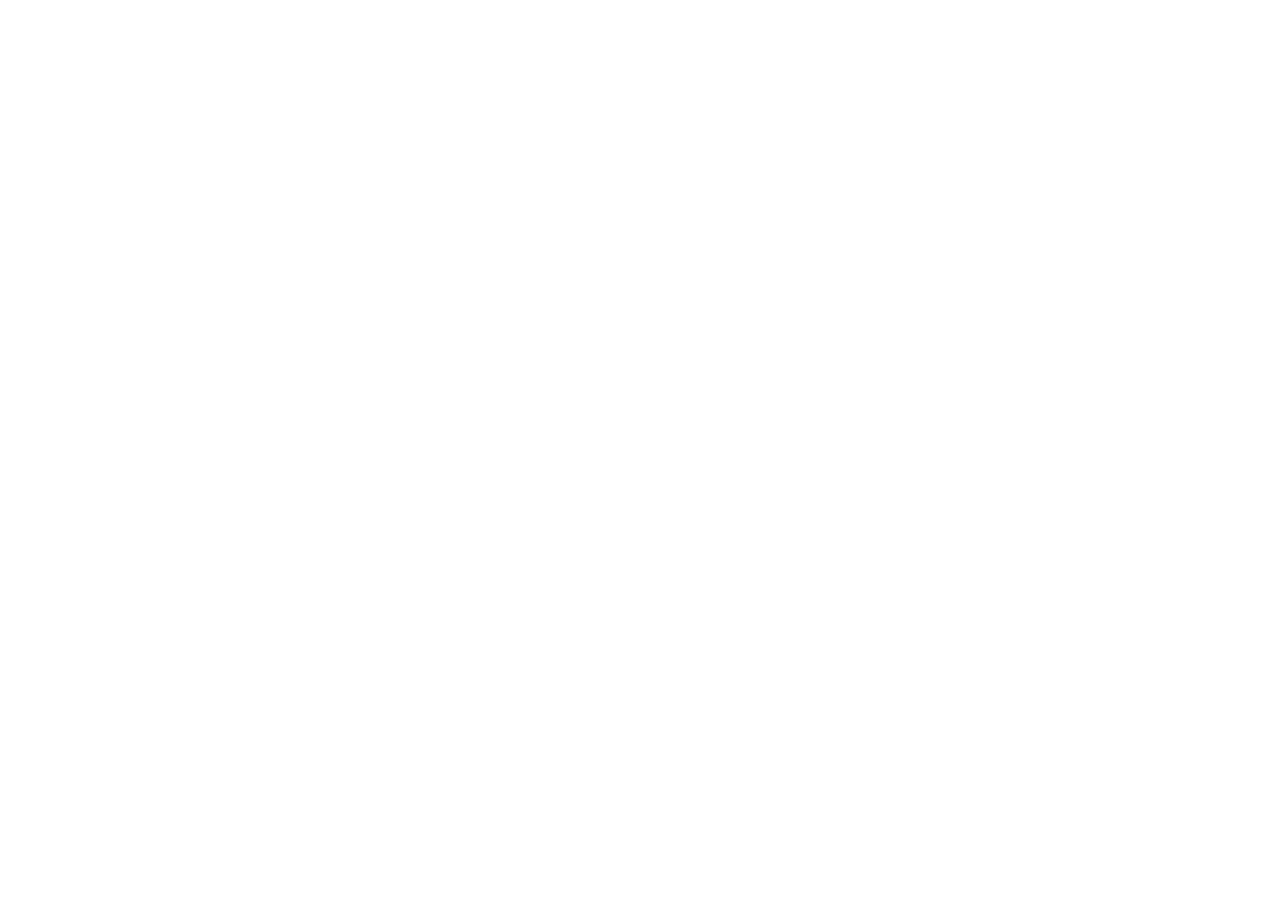
==== HTML/index.html @ 62371ae7 "first commit" ====
<!DOCTYPE html>
<html lang="en">
<head>
    <meta charset="UTF-8">
    <meta http-equiv="X-UA-Compatible" content="IE=edge">
    <meta name="viewport" content="width=device-width, initial-scale=1.0">
    <title>Document</title>
</head>
<body>
    
</body>
</html>
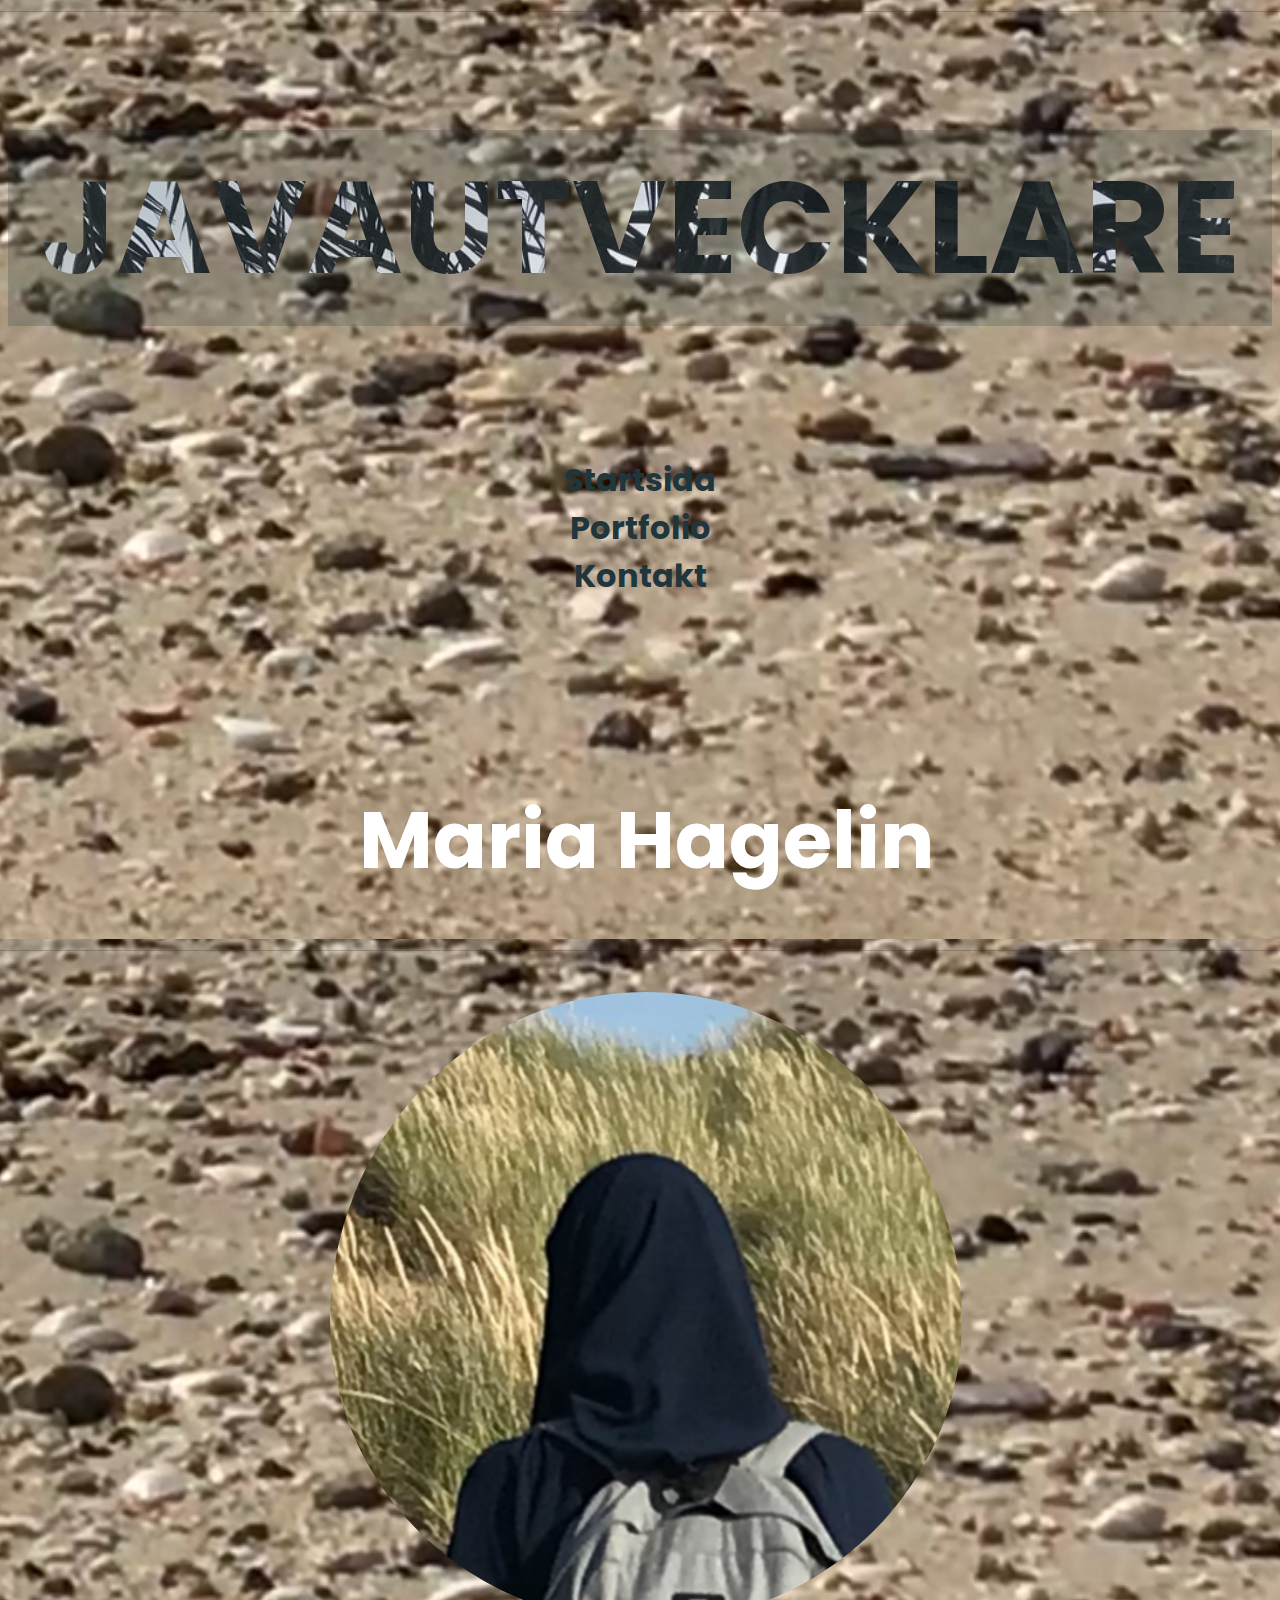
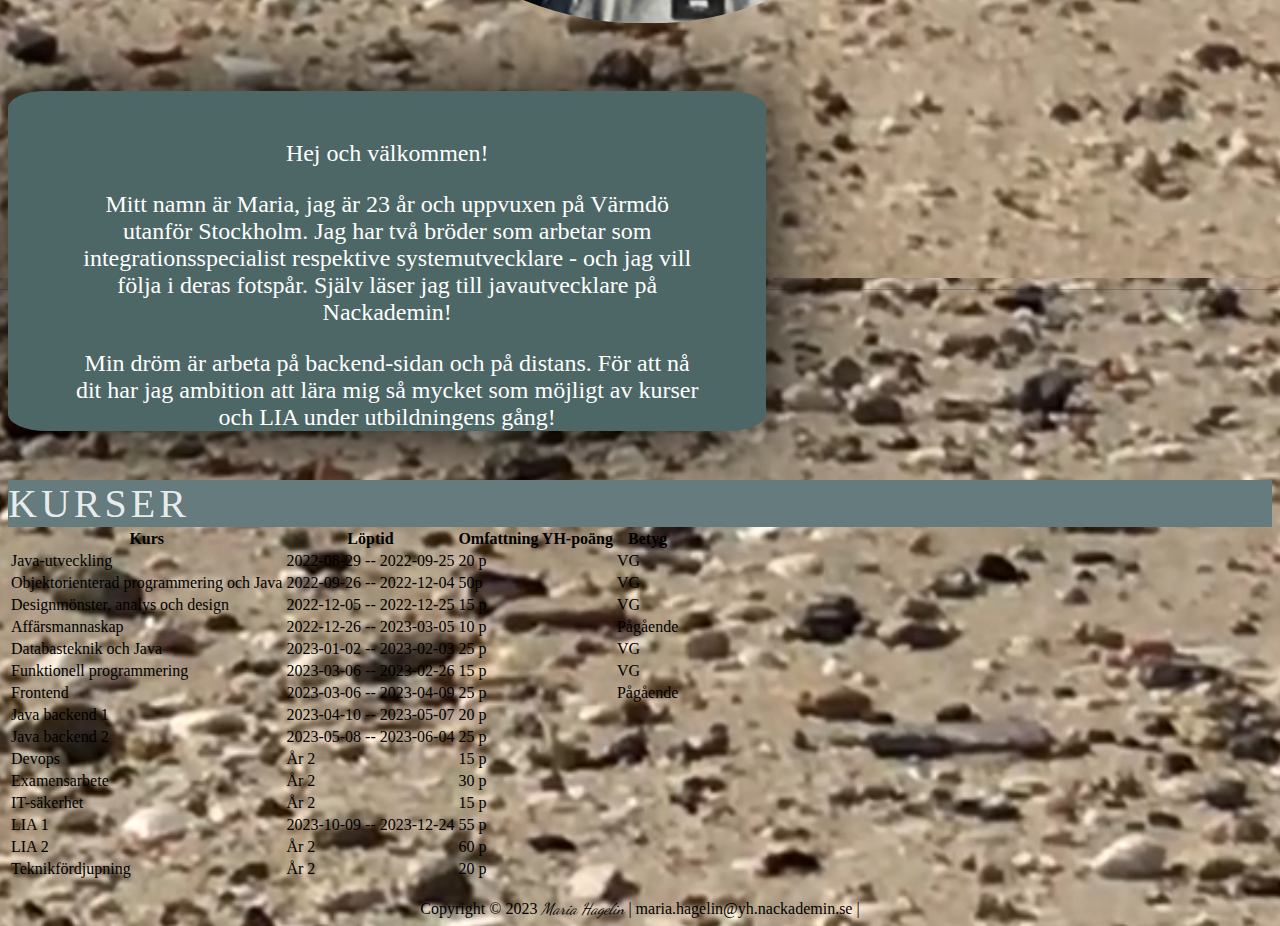
==== commit dc192dbc: "Init" ====
--- a/HTML/index.html
+++ b/HTML/index.html
@@ -1,12 +1,130 @@
 <!DOCTYPE html>
 <html lang="en">
 <head>
+    <link href="https://cdn.jsdelivr.net/npm/bootstrap@5.3.0-alpha1/dist/css/bootstrap.min.css" rel="stylesheet" integrity="sha384-GLhlTQ8iRABdZLl6O3oVMWSktQOp6b7In1Zl3/Jr59b6EGGoI1aFkw7cmDA6j6gD" crossorigin="anonymous">
+    <script src="https://cdn.jsdelivr.net/npm/bootstrap@5.3.0-alpha1/dist/js/bootstrap.bundle.min.js" integrity="sha384-w76AqPfDkMBDXo30jS1Sgez6pr3x5MlQ1ZAGC+nuZB+EYdgRZgiwxhTBTkF7CXvN" crossorigin="anonymous"></script>
     <meta charset="UTF-8">
     <meta http-equiv="X-UA-Compatible" content="IE=edge">
     <meta name="viewport" content="width=device-width, initial-scale=1.0">
-    <title>Document</title>
+    <title>Start - Utbildning</title>
+    <link rel="stylesheet" href="../CSS/style.css">
 </head>
 <body>
-    
+    <video src="../IMAGES/UaQvideo.MOV" autoplay loop muted class="video"></video>
+    <header>
+        <p class="header-text poppins">JAVAUTVECKLARE</p>
+    </header>
+    <nav class="container">
+        <div class ="row row-cols-3">
+            <div class="col">
+        <a href="#">Startsida</a>
+            </div>
+            <div class="col">
+                <a href="../HTML/portfolio.html">Portfolio</a>
+            </div>
+            <div class="col">
+                <a href="../HTML/contact.html">Kontakt</a>
+            </div>
+        </div>
+    </nav>
+    <div class="container">
+        <div class ="row row-cols-1">  
+        <div class="col about1">
+        <h1>Maria Hagelin</h1>
+        <img src="../IMAGES/varbergbild.PNG" alt="Bild på Maria Hagelin i Varberg" class="profile-pic">
+    </div>
+        <div class="col about2 mx-auto">
+        <p>Hej och välkommen!</p>
+        <p>Mitt namn är Maria, jag är 23 år och uppvuxen på Värmdö utanför Stockholm. Jag har två bröder som arbetar som integrationsspecialist respektive systemutvecklare - och jag vill följa i deras fotspår. Själv läser jag till javautvecklare på Nackademin!</p>
+        <p>Min dröm är arbeta på backend-sidan och på distans. För att nå dit har jag ambition att lära mig så mycket som möjligt av kurser och LIA under utbildningens gång! </p>
+    </div>
+</div>
+</div>
+<div class="container padding-top-2">
+    <div class="courses">
+        <span style="--i:1">K</span>
+        <span style="--i:2">U</span>
+        <span style="--i:3">R</span>
+        <span style="--i:4">S</span>
+        <span style="--i:5">E</span>
+        <span style="--i:6">R</span>
+       </div>
+       <table class="table table-light">
+        <thead>
+            <tr>
+                <th>Kurs</th>
+                <th>Löptid</th>
+                <th>Omfattning YH-poäng</th>
+                <th>Betyg</th>
+            </tr>
+        </thead>
+        <tbody>
+            <tr class="table-success">
+                <td>Java-utveckling</td>
+            <td>2022-08-29 -- 2022-09-25</td>
+        <td>20 p</td>
+        <td>VG</td>
+    </tr>
+    <tr class="table-success">
+    <td>Objektorienterad programmering och Java</td>
+    <td>2022-09-26 -- 2022-12-04</td>
+    <td>50p</td>
+    <td>VG</td></tr>
+    <tr class="table-success"><td>Designmönster, analys och design</td>
+    <td>2022-12-05 -- 2022-12-25</td>
+    <td>15 p</td>
+    <td>VG</td></tr>
+    <tr>
+    <td>Affärsmannaskap</td>
+    <td>2022-12-26 -- 2023-03-05</td>
+    <td>10 p</td>
+    <td>Pågående</td></tr>
+    <tr class="table-success"><td>Databasteknik och Java</td>
+        <td>2023-01-02 -- 2023-02-03</td>
+    <td>25 p</td>
+    <td>VG</td></tr>
+    <tr class="table-success"><td>Funktionell programmering</td>
+    <td>2023-03-06 -- 2023-02-26</td>
+    <td>15 p</td>
+    <td>VG</td></tr>
+    <tr><td>Frontend</td>
+    <td>2023-03-06 -- 2023-04-09</td>
+    <td>25 p</td>
+    <td>Pågående</td></tr>
+    <tr>
+    <td>Java backend 1</td>
+    <td>2023-04-10 -- 2023-05-07</td>
+    <td>20 p</td>
+    <td></td></tr>
+    <tr><td>Java backend 2</td>
+    <td>2023-05-08 -- 2023-06-04</td>
+    <td>25 p</td>
+    <td></td></tr>
+    <tr><td>Devops</td>
+    <td>År 2</td>
+    <td>15 p</td>
+    <td></td></tr>
+    <tr><td>Examensarbete</td>
+    <td>År 2</td>
+    <td>30 p</td>
+    <td></td></tr>
+    <tr><td>IT-säkerhet</td>
+    <td>År 2</td>
+    <td>15 p</td>
+    <td></td></tr>
+    <tr>
+    <td>LIA 1</td>
+    <td>2023-10-09 -- 2023-12-24</td>
+    <td>55 p</td>
+    <td></td></tr>
+    <tr><td>LIA 2</td><td>År 2</td><td>60 p</td><td></td></tr>
+    <tr><td>Teknikfördjupning</td><td>År 2</td><td>20 p</td><td></td></tr>
+        </tbody>
+    </table>
+</div>
+    <hr>
+    <footer class="text-centered">
+        Copyright &copy; 2023 <span class="signature italic"> Maria Hagelin</span> | maria.hagelin@yh.nackademin.se |
+        </footer>
 </body>
 </html>--- a/CSS/style.css
+++ b/CSS/style.css
@@ -0,0 +1,368 @@
+@import url('https://fonts.googleapis.com/css2?family=Cinzel&family=Dancing+Script&family=Golos+Text&family=Poppins&display=swap');
+
+  @media only screen and (max-width: 599px) {
+    a {
+        font-family: 'Poppins', sans-serif;
+        text-decoration: none;
+        font-size: 150%;
+        font-weight: 700;
+    }
+
+    .about2 {
+        padding-left: 5%;
+        padding-right: 5%;
+        color:#ffffff;
+        font-size: 150%;
+        background-color: #7a9a97cf;
+        width: 70%;
+        text-align: center;
+        padding-top: 2%;
+        font-weight: 400;
+        background-color: #4d6766;
+        box-shadow: 0 0 15px 0.5px #000000;
+        border-radius: 5%;
+    }
+    .video {
+        min-width: 100%;
+        min-height: 50%;
+        position: absolute;
+        right: 0;
+        left: 0;
+        top:0;
+        bottom: 0;
+        z-index: -1;
+    }
+    .header-text {
+        background-image: url('../IMAGES/palmbildc.jpg');
+        background-size: cover;
+        font-size: 30px;
+        font-weight: bold;
+        -webkit-background-clip: text;
+        background-clip: text;
+        color: #3d7bb215;
+        text-align: center;
+    }
+    header {
+        background-color: #1f363d34;
+    }
+    .about1 h1 {
+        text-align: center;
+        font-family: 'Poppins', sans-serif;
+        font-weight: 700;
+        font-size: 200%;
+        color: #ffffff;
+    }
+  }
+
+  @media only screen and (min-width: 600px) {
+    /* For tablets: */
+    a {
+        font-family: 'Poppins', sans-serif;
+        text-decoration: none;
+        font-size: 170%;
+        font-weight: 700;
+    }
+
+    .video {
+        margin-top: 0px;
+        min-width: 100%;
+        min-height: 50%;
+        position: absolute;
+        right: 0;
+        left: 0;
+        top:0;
+        bottom: 0;
+        z-index: -1;
+    }
+    .header-text {
+        background-image: url('../IMAGES/palmbildc.jpg');
+        background-size: cover;
+        font-size: 60px;
+        font-weight: bold;
+        -webkit-background-clip: text;
+        background-clip: text;
+        color: #3d7bb215;
+        text-align: center;
+    }
+    header {
+        background-color: #1f363d34;
+    }
+    .about1 h1 {
+        text-align: center;
+        font-family: 'Poppins', sans-serif;
+        font-weight: 700;
+        font-size: 300%;
+        color: #ffffff;
+    }
+    .about2 {
+        padding-left: 5%;
+        padding-right: 5%;
+        color:#ffffff;
+        font-size: 150%;
+        background-color: #7a9a97cf;
+        width: 50%;
+        text-align: center;
+        padding-top: 2%;
+        font-weight: 400;
+        background-color: #4d6766;
+        box-shadow: 0 0 70px 2px #000000;
+        border-radius: 5%;
+    }
+  }
+  @media only screen and (min-width: 768px) {
+    /* For desktop: */
+    a {
+        font-family: 'Poppins', sans-serif;
+        text-decoration: none;
+        font-size: 200%;
+        font-weight: 700;
+    }
+    .video {
+        margin-top: 0px;
+        min-width: 100%;
+        min-height: 50%;
+        position: absolute;
+        right: 0;
+        left: 0;
+        top:0;
+        bottom: 0;
+        z-index: -1;
+    }
+    .header-text {
+        background-image: url('../IMAGES/palmbildc.jpg');
+        background-size: cover;
+        font-size: 80px;
+        font-weight: bold;
+        -webkit-background-clip: text;
+        background-clip: text;
+        color: #3d7bb215;
+        text-align: center;
+    }
+    header {
+        background-color: #1f363d34;
+    }
+    .about1 h1 {
+        text-align: center;
+        font-family: 'Poppins', sans-serif;
+        font-weight: 700;
+        font-size: 400%;
+        color: #ffffff;
+        padding-top: 10%;
+    }
+    .video {
+        margin-top: -500px;
+        min-width: 100%;
+        min-height: 50%;
+        position: absolute;
+        right: 0;
+        left: 0;
+        top:0;
+        bottom: 0;
+        z-index: -1;
+    }
+    .about2 {
+        padding-left: 5%;
+        padding-right: 5%;
+        color:#ffffff;
+        font-size: 150%;
+        background-color: #7a9a97cf;
+        width: 50%;
+        text-align: center;
+        padding-top: 2%;
+        font-weight: 400;
+        background-color: #4d6766;
+        box-shadow: 0 0 70px 3px #000000;
+        border-radius: 5%;
+    }
+  }
+  @media only screen and (min-width: 1200px) {
+    /* For desktop: */
+    a {
+        font-family: 'Poppins', sans-serif;
+        text-decoration: none;
+        font-size: 200%;
+        font-weight: 700;
+    }
+
+    .header-text {
+        background-image: url('../IMAGES/palmbildc.jpg');
+        background-size: cover;
+        font-size: 130px;
+        font-weight: bold;
+        -webkit-background-clip: text;
+        background-clip: text;
+        color: #3d7bb215;
+        text-align: center;
+    }
+    header {
+        background-color: #1f363d34;
+    }
+    .about1 h1 {
+        font-family: 'Poppins', sans-serif;
+        font-weight: 700;
+        font-size: 500%;
+        color: #ffffff;
+    }
+    .video {
+        margin-top: -1000px;
+        min-width: 100%;
+        min-height: 50%;
+        position: absolute;
+        right: 0;
+        left: 0;
+        top:0;
+        bottom: 0;
+        z-index: -1;
+    }
+    .about2 {
+        padding-left: 5%;
+        padding-right: 5%;
+        color:#ffffff;
+        font-size: 150%;
+        background-color: #7a9a97cf;
+        width: 50%;
+        text-align: center;
+        padding-top: 2%;
+        font-weight: 400;
+        background-color: #4d6766;
+        box-shadow: 0 0 100px 3px #000000;
+        border-radius: 5%;
+    }
+  }
+
+body {
+    background-image: url('../IMAGES/sandstrand.png');
+   /* background-color: #ffffff;
+  /*  background-image: linear-gradient(to left, #1F363D, #40798C, #70A9A1, #9EC1A3, #CFE0C3);*/
+}
+
+.col {
+    text-align: center;
+}
+
+.profile-pic {
+    width: 50%;
+    align-content: center;
+   /* height: auto; */
+    border-radius: 50%;
+    padding-top: 3%;
+    padding-bottom: 5%;
+}
+
+.signature {
+    font-family: 'Dancing Script', cursive;
+}
+.italic {
+    font-style: italic;
+}
+
+nav a:link {
+    color: #1F363D;
+}
+
+nav a:visited {
+    color: #1F363D;
+}
+
+nav a:hover {
+    color: #CFE0C3;
+    text-decoration: none;
+    transition: 1s;
+    -webkit-text-stroke: 2px #CFE0C3;
+}
+
+nav a:active {
+    color: #1F363D;
+}
+
+.golos {
+    font-family: 'Golos Text', sans-serif;
+}
+
+.poppins {
+    font-family: 'Poppins', sans-serif;
+}
+
+.text-centered {
+    text-align: center 
+}
+
+.margin-top-2 {
+    margin-top: 2%;
+}
+
+.about1 {
+    text-align: center;
+    width: 100%;
+    padding-left: 0.5%;
+    font-family: Georgia, 'Times New Roman', Times, serif;
+}
+
+.courses {
+    position: relative;
+    background-color: #657b7e;
+    width: 100%;
+}
+
+.courses span {
+    position: relative;
+    display: inline-block;
+    font-size: 40px;
+    color: #ffffffde;
+    text-transform: uppercase;
+    animation: flip 3s infinite;
+    animation-delay: calc(.3s * var(--i))
+}
+
+@keyframes flip {
+    0%,80% {
+      transform: rotateY(360deg) 
+    }
+}
+
+.white-background {
+    background-color: #ffffff;
+}
+
+.padding-top-2 {
+    padding-top: 2%;
+}
+
+.padding-left-right-2 {
+    padding-left: 2%;
+    padding-right: 2%;
+}
+
+.portfolio-a {
+    font-size: 100%;
+    color: #6c9d99;
+}
+
+.portfolio-a:hover {
+    font-size: 100%;
+    color: #657f6d;
+}
+
+.font-200 {
+    font-size: 200%;
+}
+
+.font-50 {
+    font-size: 50%;
+}
+
+.medium-size {
+    width: 100%;
+}
+
+h2 {
+    font-size: 250%;
+}
+
+.width-100 {
+    width: 100%;
+}
+
+hr {
+    visibility: hidden;
+}